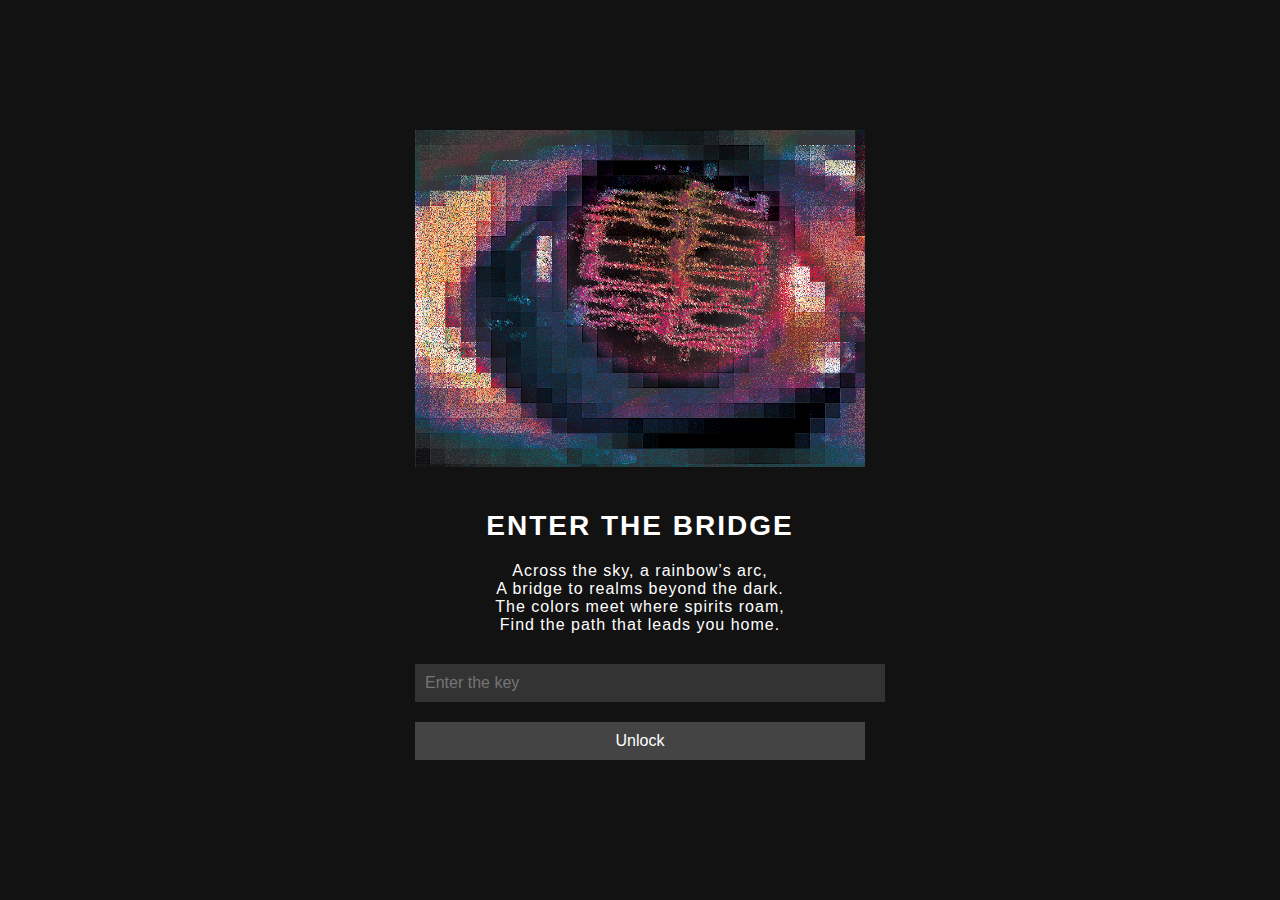
==== index.html @ f8137716 "ogsite" ====
<!DOCTYPE html>
<html lang="en">
<head>
  <meta charset="UTF-8">
  <meta name="viewport" content="width=device-width, initial-scale=1.0">
  <title>Paranormal Investigation Blog</title>
  <link rel="stylesheet" href="style.css">
</head>
<body>
  <script>
    // Redirect to login page if user is not authenticated
    if (localStorage.getItem('authenticated') !== 'true') {
      window.location.href = 'login.html';
    }
  </script>

  <div class="container">
    <header>
      <h1>Paranormal Investigation Blog</h1>
      <p>From ghost hunting to uncovering a terrifying truth... Argie continues the search for Ciddy.</p>
    </header>

    <nav>
      <ul>
        <li><a href="index.html">Home</a></li>
        <li><a href="research-logs.html">Research Logs</a></li>
        <li><a href="video-evidence.html">Video Evidence</a></li>
        <li><a href="contact.html">Contact Me</a></li>
      </ul>
    </nav>

    <main>
      <section id="about">
        <h2>About the Blog</h2>
        <p>Once a simple ghost-hunting blog, now it documents the quest to find Ciddy. She disappeared during an investigation at the Lincoln Art Museum, but I believe I know where she is. I need you to help me find her...</p>
      </section>
    </main>

    <footer>
      <p>&copy; 2004 Argie Makkanovic - The search continues...</p>
    </footer>

    <!-- Distorting Eyeball Button for File Explorer -->
    <a href="puzzle.html" id="distorting-button" title="Access Hidden Files">
      <img src="eyeball.png" alt="Eyeball" id="eyeball-image">
    </a>

    <script>
      // Distortion effect based on mouse proximity to the eyeball image
      const eyeballImage = document.getElementById('eyeball-image');

      document.addEventListener('mousemove', (e) => {
        const rect = eyeballImage.getBoundingClientRect();
        const distanceX = e.clientX - (rect.left + rect.width / 2);
        const distanceY = e.clientY - (rect.top + rect.height / 2);
        const distance = Math.sqrt(distanceX * distanceX + distanceY * distanceY);

        // Apply distortion based on distance
        const scaleAmount = Math.max(0.8, 1.5 - distance / 300); // Scale effect
        eyeballImage.style.transform = `scale(${scaleAmount}) rotate(${distanceX / 10}deg) skew(${distanceY / 20}deg)`;
      });

      // Reset distortion when the mouse leaves the eyeball area
      eyeballImage.addEventListener('mouseleave', () => {
        eyeballImage.style.transform = 'scale(0.5) rotate(0deg) skew(0deg)';
      });
    </script>
  </div>
</body>
</html>
---- style.css ----
/* General Styling */
body, html {
  font-family: Arial, sans-serif;
  margin: 0;
  padding: 0;
  background-color: #121212;
  color: #d0d0d0;
}

/* Container */
.container {
  max-width: 800px;
  margin: 0 auto;
  padding: 20px;
}

/* Header and Navigation Styling */
header h1 {
  font-size: 28px;
  color: #ff4444;
  text-transform: uppercase;
  text-align: center;
}

header p {
  text-align: center;
}

nav ul {
  list-style-type: none;
  text-align: center;
  padding: 0;
  margin-bottom: 20px;
}

nav ul li {
  display: inline;
  margin-right: 20px;
}

nav a {
  color: #ff4444;
  text-decoration: none;
}

nav a:hover {
  text-shadow: 0px 0px 10px #ff4444;
}

/* About Section */
main section {
  background-color: #1a1a1a;
  padding: 20px;
  border: 1px solid #ff4444;
  margin-bottom: 20px;
}

/* Footer */
footer {
  text-align: center;
  padding: 10px;
  background-color: #1a1a1a;
}

/* Distorting Eyeball Button */
#distorting-button {
  position: fixed;
  bottom: 50px;
  right: 50px;
  width: 100px; /* Small size */
  height: 100px;
  display: flex;
  align-items: center;
  justify-content: center;
  cursor: pointer;
}

#eyeball-image {
  width: 100%;
  height: auto;
  transform: scale(3.8); /* Start larger */
  transition: transform 2.2s ease; /* Smooth transition for distortion */
}

/* Puzzle Page File System Styling */
.file-system {
  display: flex;
  flex-wrap: wrap;
  gap: 10px;
  max-width: 600px;
  margin: 20px auto;
  padding: 10px;
  background-color: #1a1a1a;
  border: 1px solid #333;
}

.file {
  padding: 10px;
  color: white;
  background-color: #444;
  width: 130px;
  text-align: center;
  border: 1px solid #555;
  cursor: not-allowed;
  transition: background-color 0.3s;
}

.file.correct {
  cursor: pointer;
  color: #00ff00;
}

.file:hover {
  background-color: #555;
}

/* Image Display Styling */
#image-display {
  text-align: center;
  margin-top: 20px;
}

#image-display img {
  max-width: 100%;
  height: auto;
  border: 3px solid #444;
}

/* Scary Room Number Styling */
#room-number {
  text-align: center;
  margin-top: 20px;
}

#room-number p {
  font-size: 32px;
  color: #ff0000; /* Red color for scary effect */
  text-shadow: 2px 2px 10px #000, 0 0 20px #ff0000; /* Glowing effect */
  font-family: 'Creepster', sans-serif; /* Optional: use a horror font if available */
  animation: flicker 1s infinite alternate; /* Flickering effect */
}

@keyframes flicker {
  0% {
    opacity: 1;
    text-shadow: 2px 2px 10px #000, 0 0 20px #ff0000;
  }
  50% {
    opacity: 0.8;
    text-shadow: 2px 2px 10px #000, 0 0 10px #ff4444;
  }
  100% {
    opacity: 1;
    text-shadow: 2px 2px 10px #000, 0 0 20px #ff0000;
  }
}
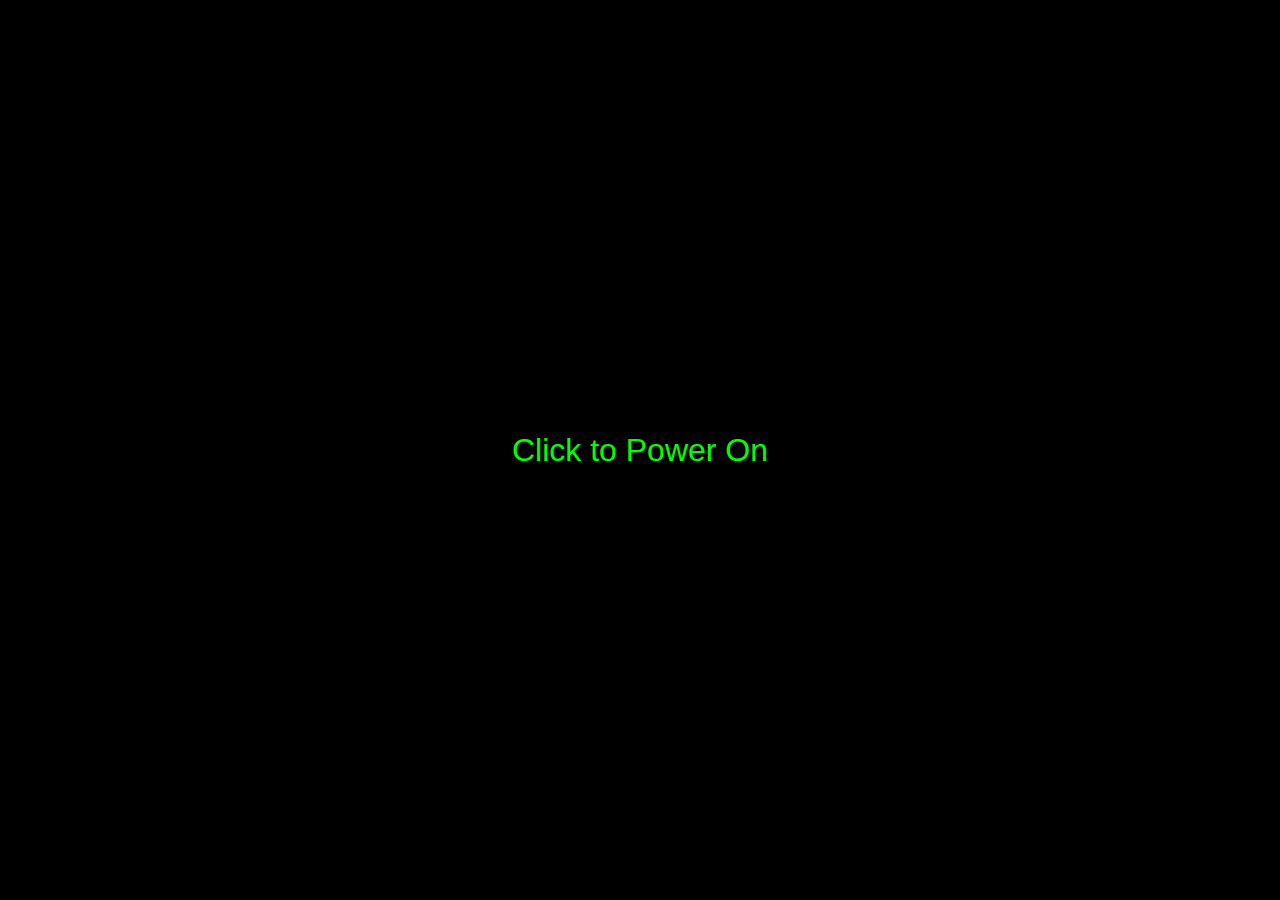
==== commit ff9a6081: "new" ====
--- a/index.html
+++ b/index.html
@@ -2,69 +2,370 @@
 <html lang="en">
 <head>
   <meta charset="UTF-8">
-  <meta name="viewport" content="width=device-width, initial-scale=1.0">
-  <title>Paranormal Investigation Blog</title>
-  <link rel="stylesheet" href="style.css">
+  <title>Your Past Self Has Been Categorized</title>
+  <style>
+    /* Global Styles */
+    body, html {
+      margin: 0;
+      padding: 0;
+      height: 100%;
+      font-family: "Segoe UI", Tahoma, Geneva, Verdana, sans-serif;
+      background: url('https://upload.wikimedia.org/wikipedia/en/2/27/Bliss_%28Windows_XP%29.png') no-repeat center center fixed;
+      background-size: cover;
+      overflow: hidden;
+    }
+    /* Power On Screen */
+    #powerOnScreen {
+      position: absolute;
+      top: 0;
+      left: 0;
+      width: 100%;
+      height: 100%;
+      background: #000;
+      color: #0f0;
+      display: flex;
+      justify-content: center;
+      align-items: center;
+      font-size: 2em;
+      z-index: 1000;
+      cursor: pointer;
+    }
+    /* Desktop Container */
+    .desktop {
+      position: relative;
+      width: 100%;
+      height: 100%;
+    }
+    /* Window Styles */
+    .window {
+      position: absolute;
+      background: #fff;
+      border: 2px solid #000;
+      box-shadow: 3px 3px 10px rgba(0,0,0,0.5);
+      border-radius: 4px;
+    }
+    .window .title-bar {
+      background: #0a64ad;
+      color: #fff;
+      padding: 5px;
+      font-weight: bold;
+      cursor: move;
+      display: flex;
+      justify-content: space-between;
+      align-items: center;
+      border-top-left-radius: 4px;
+      border-top-right-radius: 4px;
+    }
+    .window .title-bar .title {
+      margin-left: 5px;
+    }
+    .window .title-bar .close {
+      margin-right: 5px;
+      cursor: pointer;
+      font-weight: bold;
+    }
+    .window-content {
+      padding: 10px;
+    }
+    /* Progress Window */
+    #progressWindow {
+      top: 20%;
+      left: 50%;
+      transform: translateX(-50%);
+      width: 50%;
+      text-align: center;
+      display: none;
+    }
+    .progress-bar-container {
+      width: 100%;
+      background-color: #ccc;
+      border: 1px solid #000;
+      border-radius: 5px;
+      overflow: hidden;
+      margin: 20px 0;
+    }
+    .progress-bar {
+      height: 30px;
+      width: 0%;
+      background-color: #00ff00;
+      transition: width 0.5s;
+    }
+    /* Folder Window (Desktop Interface) */
+    #folderWindow {
+      top: 15%;
+      left: 50%;
+      transform: translateX(-50%);
+      width: 70%;
+      display: none;
+      text-align: center;
+      background: rgba(255,255,255,0.9);
+      border: 2px solid #000;
+      padding: 20px;
+    }
+    .folder {
+      display: inline-block;
+      margin: 20px;
+      text-align: center;
+      cursor: pointer;
+    }
+    .folder img {
+      width: 80px;
+      height: auto;
+    }
+    .folder span {
+      display: block;
+      margin-top: 5px;
+      font-weight: bold;
+    }
+    .close-button {
+      margin-top: 20px;
+      padding: 10px 20px;
+      background: #c0c0c0;
+      border: 1px solid #000;
+      color: #000;
+      cursor: pointer;
+      font-size: 16px;
+      border-radius: 3px;
+    }
+    /* Modal Window for Folder Details */
+    #modalWindow {
+      top: 25%;
+      left: 50%;
+      transform: translateX(-50%);
+      width: 50%;
+      display: none;
+    }
+    /* Final Message Window */
+    #finalMessage {
+      top: 30%;
+      left: 50%;
+      transform: translateX(-50%);
+      width: 50%;
+      display: none;
+      text-align: center;
+      background: #fff;
+      border: 2px solid #000;
+      padding: 30px;
+      box-shadow: 3px 3px 10px rgba(0,0,0,0.5);
+    }
+    /* Taskbar */
+    .taskbar {
+      position: absolute;
+      bottom: 0;
+      left: 0;
+      width: 100%;
+      height: 40px;
+      background: #c0c0c0;
+      display: flex;
+      align-items: center;
+      padding: 0 10px;
+      border-top: 2px solid #fff;
+    }
+    .start-button {
+      background: #0a64ad;
+      border: 1px solid #000;
+      color: #fff;
+      padding: 5px 10px;
+      cursor: pointer;
+    }
+    /* Glitch Effect */
+    @keyframes glitchEffect {
+      0% { clip: rect(20px, 9999px, 20px, 0); transform: translate(0); }
+      20% { clip: rect(50px, 9999px, 10px, 0); transform: translate(-5px, 5px); }
+      40% { clip: rect(80px, 9999px, 20px, 0); transform: translate(5px, -5px); }
+      60% { clip: rect(20px, 9999px, 50px, 0); transform: translate(-5px, 5px); }
+      80% { clip: rect(50px, 9999px, 80px, 0); transform: translate(5px, -5px); }
+      100% { clip: rect(20px, 9999px, 20px, 0); transform: translate(0); }
+    }
+    .glitch-effect {
+      animation: glitchEffect 0.5s infinite;
+      filter: brightness(0.8) contrast(1.2);
+    }
+  </style>
 </head>
 <body>
+  <div class="desktop">
+    <!-- Power On Screen -->
+    <div id="powerOnScreen">
+      Click to Power On
+    </div>
+
+    <!-- Progress Window -->
+    <div id="progressWindow" class="window">
+      <div class="title-bar">
+        <div class="title">Cluster Analysis</div>
+      </div>
+      <div class="window-content">
+        <h1>CLUSTER ANALYSIS IN PROGRESS...</h1>
+        <div class="progress-bar-container">
+          <div class="progress-bar" id="progressBar"></div>
+        </div>
+        <p id="progressText">0%</p>
+      </div>
+    </div>
+
+    <!-- Folder Window (Desktop Interface) -->
+    <div id="folderWindow" class="window">
+      <div class="title-bar">
+        <div class="title">My Computer</div>
+      </div>
+      <div class="window-content">
+        <h1>Your entire existence has been categorized.</h1>
+        <div class="folder" data-folder="financial">
+          <img src="https://static.wikia.nocookie.net/logopedia/images/e/ea/Windows_XP_folder.png/revision/latest/scale-to-width-down/200?cb=20240414041306" alt="Folder Icon">
+          <span>Financial Regrets</span>
+        </div>
+        <div class="folder" data-folder="searches">
+          <img src="https://static.wikia.nocookie.net/logopedia/images/e/ea/Windows_XP_folder.png/revision/latest/scale-to-width-down/200?cb=20240414041306" alt="Folder Icon">
+          <span>Questionable Internet Searches</span>
+        </div>
+        <div class="folder" data-folder="secrets">
+          <img src="https://static.wikia.nocookie.net/logopedia/images/e/ea/Windows_XP_folder.png/revision/latest/scale-to-width-down/200?cb=20240414041306" alt="Folder Icon">
+          <span>Things You Thought No One Saw</span>
+        </div>
+        <div class="folder" data-folder="predictions">
+          <img src="https://static.wikia.nocookie.net/logopedia/images/e/ea/Windows_XP_folder.png/revision/latest/scale-to-width-down/200?cb=20240414041306" alt="Folder Icon">
+          <span>Future Predictions (BETA)</span>
+        </div>
+        <br>
+        <button class="close-button" id="closeBtn">Close Program</button>
+      </div>
+    </div>
+
+    <!-- Modal Window for Folder Details -->
+    <div id="modalWindow" class="window">
+      <div class="title-bar">
+        <div class="title" id="modalTitle">Folder Details</div>
+        <div class="close" id="modalCloseIcon">X</div>
+      </div>
+      <div class="window-content" id="modalContent">
+        <!-- Folder details will be inserted here -->
+      </div>
+    </div>
+
+    <!-- Final Message Window -->
+    <div id="finalMessage" class="window">
+      <div class="title-bar">
+        <div class="title">System Message</div>
+      </div>
+      <div class="window-content">
+        <h1>Your future self has requested this analysis.</h1>
+        <h2>You will understand why... soon.</h2>
+      </div>
+    </div>
+
+    <!-- Taskbar -->
+    <div class="taskbar">
+      <div class="start-button">Start</div>
+    </div>
+  </div>
+
   <script>
-    // Redirect to login page if user is not authenticated
-    if (localStorage.getItem('authenticated') !== 'true') {
-      window.location.href = 'login.html';
-    }
+    // Get references to DOM elements
+    const powerOnScreen = document.getElementById("powerOnScreen");
+    const progressWindow = document.getElementById("progressWindow");
+    const progressBar = document.getElementById("progressBar");
+    const progressText = document.getElementById("progressText");
+    const folderWindow = document.getElementById("folderWindow");
+    const modalWindow = document.getElementById("modalWindow");
+    const modalContent = document.getElementById("modalContent");
+    const modalTitle = document.getElementById("modalTitle");
+    const modalCloseIcon = document.getElementById("modalCloseIcon");
+    const finalMessage = document.getElementById("finalMessage");
+    const closeBtn = document.getElementById("closeBtn");
+
+    // Power On: Wait for user click to start the simulation
+    powerOnScreen.addEventListener("click", function() {
+      powerOnScreen.style.display = "none";  // Hide the power-on screen
+      progressWindow.style.display = "block";  // Show progress window
+      updateProgress();  // Begin the progress bar animation
+    });
+
+    // Animate progress bar from 0% to 100%
+    let progress = 0;
+    function updateProgress() {
+      progress += 1;
+      progressBar.style.width = progress + "%";
+      progressText.textContent = progress + "%";
+      if (progress < 100) {
+        setTimeout(updateProgress, 50);
+      } else {
+        // After progress completes, hide progress window and show folder window (desktop interface)
+        progressWindow.style.display = "none";
+        folderWindow.style.display = "block";
+      }
+    }
+
+    // Handle folder clicks
+    document.querySelectorAll(".folder").forEach(folder => {
+      folder.addEventListener("click", function() {
+        const folderType = this.getAttribute("data-folder");
+        modalWindow.style.display = "block";
+        // Clear previous content
+        modalContent.innerHTML = "";
+        // Set modal title and content based on folder type
+        switch(folderType) {
+          case "financial":
+            modalTitle.textContent = "Financial Regrets";
+            modalContent.innerHTML = "<p>Timeline of your worst purchases:</p><ul><li>$200 Candle Purchase</li></ul>";
+            break;
+          case "searches":
+            modalTitle.textContent = "Questionable Internet Searches";
+            modalContent.innerHTML = "<ul><li>Can you survive on just bread and water?</li><li>Why do pigeons walk so weird?</li><li>How to tell if your microwave is mad at you?</li></ul>";
+            break;
+          case "secrets":
+            modalTitle.textContent = "Things You Thought No One Saw";
+            modalContent.innerHTML = "<p>Security Cam Footage:<br><em>[Video of you dancing in a grocery store aisle]</em></p>";
+            break;
+          case "predictions":
+            modalTitle.textContent = "Future Predictions (BETA)";
+            modalContent.innerHTML = "<p id='countdown'>Your habits suggest you will order Taco Bell in 3... 2... 1...</p>";
+            startCountdown();
+            break;
+          default:
+            modalTitle.textContent = "Folder Details";
+            modalContent.innerHTML = "<p>Unknown folder.</p>";
+        }
+      });
+    });
+
+    // Countdown for Future Predictions
+    function startCountdown() {
+      let count = 3;
+      const countdownElem = document.getElementById("countdown");
+      const interval = setInterval(() => {
+        countdownElem.textContent = "Your habits suggest you will order Taco Bell in " + count + "...";
+        count--;
+        if (count < 0) {
+          clearInterval(interval);
+          countdownElem.textContent = "Taco Bell order confirmed!";
+        }
+      }, 1000);
+    }
+
+    // Modal close button event
+    modalCloseIcon.addEventListener("click", function() {
+      modalWindow.style.display = "none";
+    });
+
+    // Close Program button event with glitch effect
+    closeBtn.addEventListener("click", function() {
+      // Apply glitch effect class to folder window
+      folderWindow.classList.add("glitch-effect");
+      // Also, you can optionally glitch the entire desktop:
+      // document.querySelector('.desktop').classList.add("glitch-effect");
+      // Wait 2 seconds then show final message
+      setTimeout(function() {
+        folderWindow.style.display = "none";
+        modalWindow.style.display = "none";
+        finalMessage.style.display = "block";
+      }, 2000);
+    });
+
+    // Optional: Prevent default close/reload actions
+    window.onbeforeunload = function() {
+      return "Are you sure you want to leave?";
+    };
   </script>
-
-  <div class="container">
-    <header>
-      <h1>Paranormal Investigation Blog</h1>
-      <p>From ghost hunting to uncovering a terrifying truth... Argie continues the search for Ciddy.</p>
-    </header>
-
-    <nav>
-      <ul>
-        <li><a href="index.html">Home</a></li>
-        <li><a href="research-logs.html">Research Logs</a></li>
-        <li><a href="video-evidence.html">Video Evidence</a></li>
-        <li><a href="contact.html">Contact Me</a></li>
-      </ul>
-    </nav>
-
-    <main>
-      <section id="about">
-        <h2>About the Blog</h2>
-        <p>Once a simple ghost-hunting blog, now it documents the quest to find Ciddy. She disappeared during an investigation at the Lincoln Art Museum, but I believe I know where she is. I need you to help me find her...</p>
-      </section>
-    </main>
-
-    <footer>
-      <p>&copy; 2004 Argie Makkanovic - The search continues...</p>
-    </footer>
-
-    <!-- Distorting Eyeball Button for File Explorer -->
-    <a href="puzzle.html" id="distorting-button" title="Access Hidden Files">
-      <img src="eyeball.png" alt="Eyeball" id="eyeball-image">
-    </a>
-
-    <script>
-      // Distortion effect based on mouse proximity to the eyeball image
-      const eyeballImage = document.getElementById('eyeball-image');
-
-      document.addEventListener('mousemove', (e) => {
-        const rect = eyeballImage.getBoundingClientRect();
-        const distanceX = e.clientX - (rect.left + rect.width / 2);
-        const distanceY = e.clientY - (rect.top + rect.height / 2);
-        const distance = Math.sqrt(distanceX * distanceX + distanceY * distanceY);
-
-        // Apply distortion based on distance
-        const scaleAmount = Math.max(0.8, 1.5 - distance / 300); // Scale effect
-        eyeballImage.style.transform = `scale(${scaleAmount}) rotate(${distanceX / 10}deg) skew(${distanceY / 20}deg)`;
-      });
-
-      // Reset distortion when the mouse leaves the eyeball area
-      eyeballImage.addEventListener('mouseleave', () => {
-        eyeballImage.style.transform = 'scale(0.5) rotate(0deg) skew(0deg)';
-      });
-    </script>
-  </div>
 </body>
-</html>+</html>
